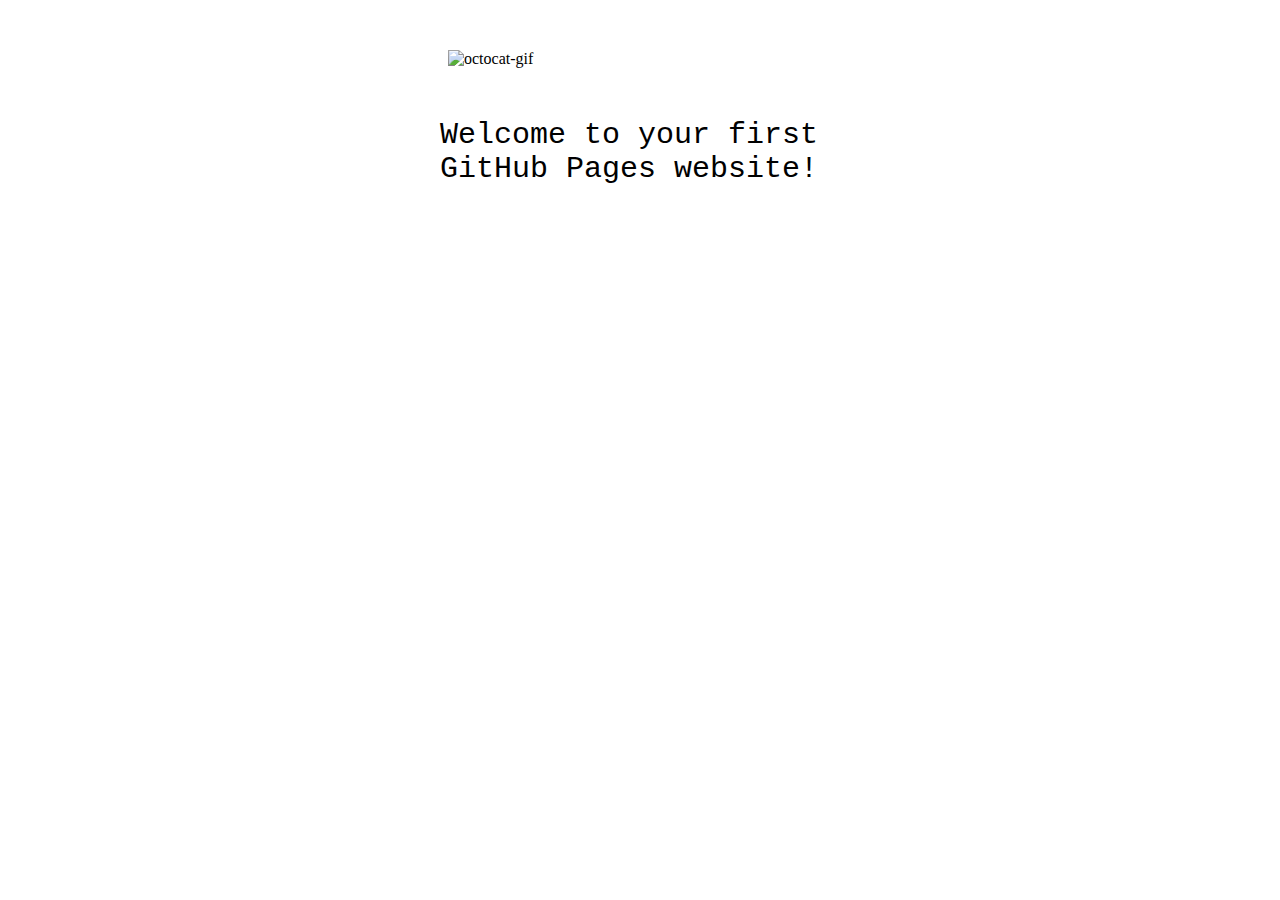
==== index.html @ 589bcdd0 "Initial commit" ====
<!DOCTYPE html>

<html>
<head>
  <meta http-equiv="Content-Type" content="text/html; charset=utf-8"/>
  <title>my-first-website</title>
  <LINK href="styles.css" rel="stylesheet" type="text/css">
</head>

<body>

<img src="https://octodex.github.com/images/daftpunktocat-thomas.gif" id="octocat" alt="octocat-gif" />

<!-- Change this code here by copy and pasting your template on line 15 -->
<p>Welcome to your first GitHub Pages website!</p>

</body>
</html>
---- styles.css ----
* {
  margin:0px;
  padding:0px;
}

#octocat {
  display: block;
  width:384px;
  margin: 50px auto;
}

p {
  display: block;
  width: 400px;
  margin: 50px auto;
  font: 30px Monaco,"Courier New","DejaVu Sans Mono","Bitstream Vera Sans Mono",monospace;
}
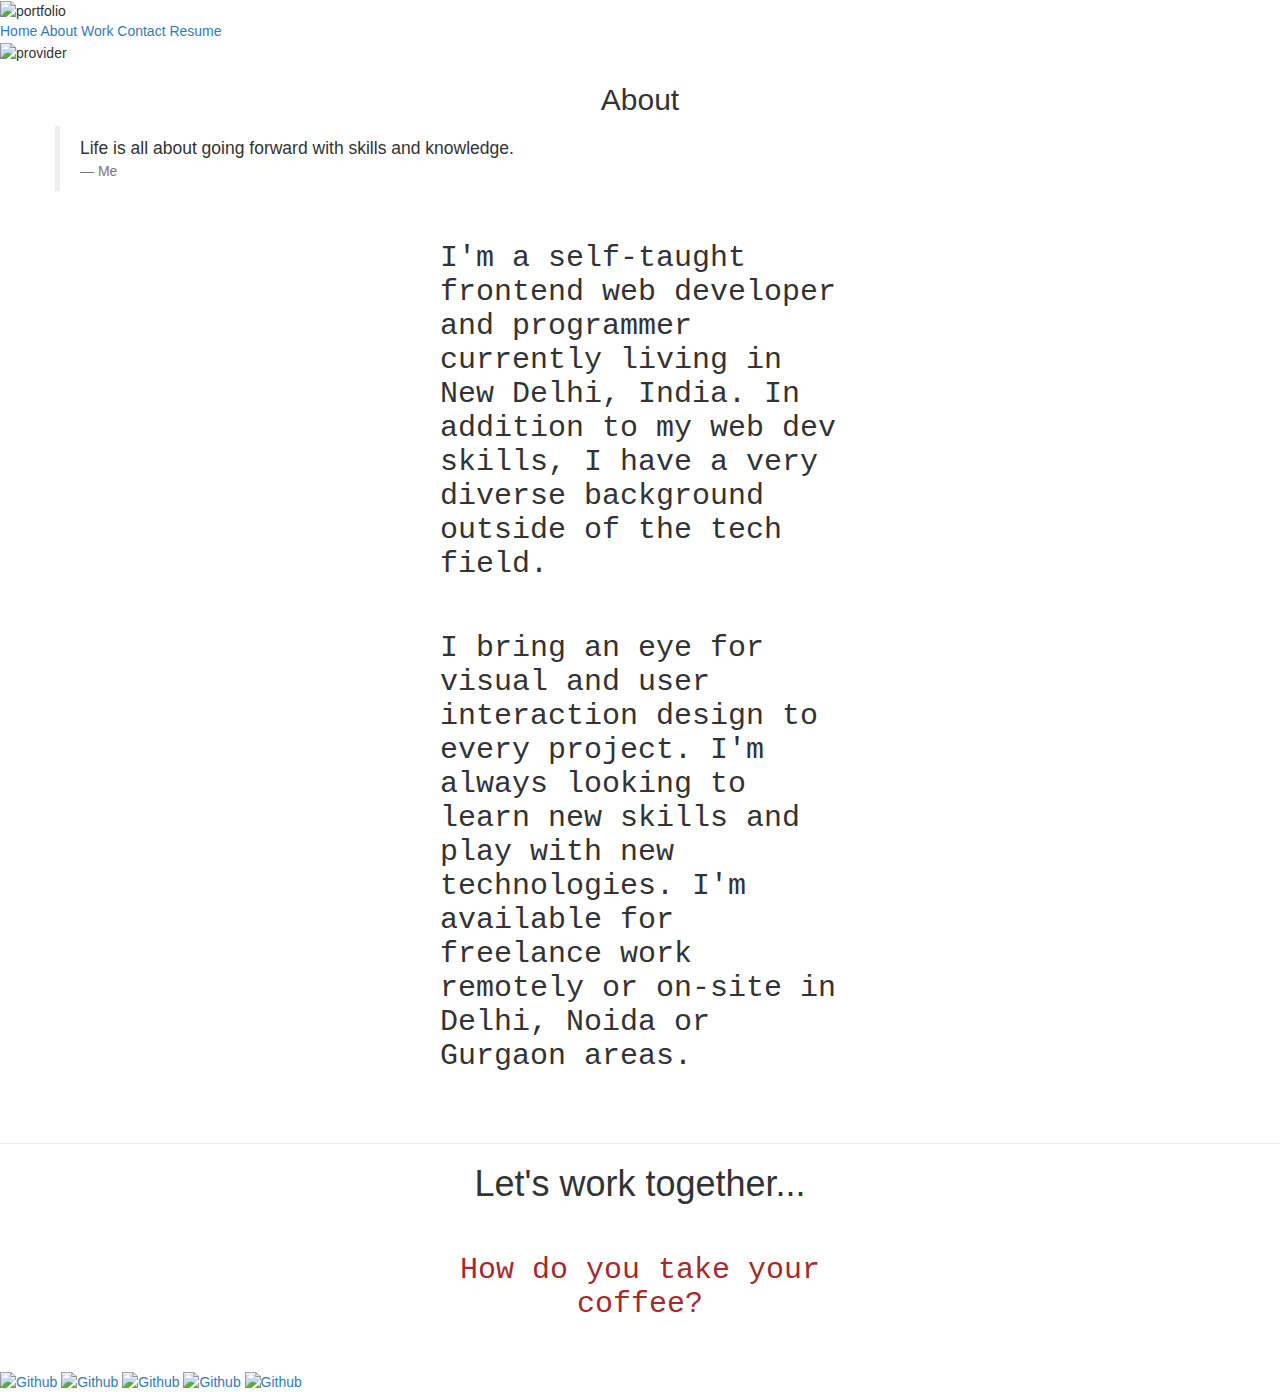
==== commit 7e9f7d47: "Update index.html" ====
--- a/index.html
+++ b/index.html
@@ -1,18 +1,79 @@
 <!DOCTYPE html>
+<html lang="en"><head>
+    <meta charset="utf-8">
+	<meta http-equiv="X-UA-Compatible" content="IE=edge">
+	<meta name="viewport" content="width=device-width, initial-scale=1">
+    <title>Portfolio</title>
+    <!-- Bootstrap -->
+	<link href="file:///C|/Users/Assassin/Documents/Portfolio/css/bootstrap.css" rel="stylesheet">
+	<link rel="stylesheet" href="https://stackpath.bootstrapcdn.com/bootstrap/4.1.2/css/bootstrap.min.css" integrity="sha384-Smlep5jCw/wG7hdkwQ/Z5nLIefveQRIY9nfy6xoR1uRYBtpZgI6339F5dgvm/e9B" crossorigin="anonymous">
+<script src="https://stackpath.bootstrapcdn.com/bootstrap/4.1.2/js/bootstrap.min.js" integrity="sha384-o+RDsa0aLu++PJvFqy8fFScvbHFLtbvScb8AjopnFD+iEQ7wo/CG0xlczd+2O/em" crossorigin="anonymous"></script>	
+	<link rel="stylesheet" href="https://maxcdn.bootstrapcdn.com/bootstrap/3.3.5/css/bootstrap.min.css">
+    <link rel="stylesheet" href="bootstrap-4.0.0/dist/css/bootstrap.min.css">
+    <link rel="stylesheet" href="styles.css">
+    <link rel="stylesheet" href="https://cdnjs.cloudflare.com/ajax/libs/font-awesome/4.7.0/css/font-awesome.min.css">
+	<!-- HTML5 shim and Respond.js for IE8 support of HTML5 elements and media queries -->
+	<!-- WARNING: Respond.js doesn't work if you view the page via file:// -->
+	<!--[if lt IE 9]>
+		  <script src="https://oss.maxcdn.com/html5shiv/3.7.2/html5shiv.min.js"></script>
+		  <script src="https://oss.maxcdn.com/respond/1.4.2/respond.min.js"></script>
+		<![endif]-->
+  </head>
+  <body>
+  
 
-<html>
-<head>
-  <meta http-equiv="Content-Type" content="text/html; charset=utf-8"/>
-  <title>my-first-website</title>
-  <LINK href="styles.css" rel="stylesheet" type="text/css">
-</head>
+   <div class="d-flex flex-column flex-md-row align-items-center p-3 px-md-4 mb-3 bg-white border-bottom box-shadow fixed-top">
+      <img id="l" class="my-0 mr-md-auto font-weight-normal" src="logo2.png" alt="portfolio">
+      <nav class="my-2 my-md-0 mr-md-3">
+        <a class="p-5 text-dark" href="#section">Home</a>
+        <a class="p-5 text-dark" href="#about">About</a>
+        <a class="p-5 text-dark" href="#portfolio">Work</a>
+        <a class="p-5 text-dark" href="#contact">Contact</a>
+	<a class="p-5 text-dark" href="rishabh.docx">Resume</a>
+      </nav>
+      </div>
+      <div id="section">
+      <img id="work" src="work1.jpeg" class="responsive" alt="provider">
+      </div>
+      <div id="about">
+  <section class="about">
+    <div class="container vcenter">
+      <div class="row">
+       
+          <div class="content">
+          <h2 class="text-center">About</h2>
+            <blockquote>Life is all about going forward with skills and knowledge.<small>Me</small></blockquote>
+            <p>I'm a self-taught frontend web developer and programmer currently living in New Delhi, India. In addition to my web dev skills, I have a very diverse background outside of the tech field.</p>
+            <p>I bring an eye for visual and user interaction design to every project. I'm always looking to learn new skills and play with new technologies. I'm available for freelance work remotely or on-site in Delhi, Noida or Gurgaon areas.</p>
+          </div>
+        </div>
+      </div>
+      </section>
+</div>
+<hr>
+<a id="portfolio"></a>
 
-<body>
+  <div id="contact" class="contact">
+  <div class="header">
+    <h1 class="text-center">Let's work together...</h1>
+    <p id="para" class="text-center" style="color:brown">How do you take your coffee?</p>
+  </div>
+  <a href="https://facebook.com/rishabharora025" target="_blank"><img src="fb.png" alt="Github" class="contact-details"></a>
+  <a id="profile-link" href="https://github.com/rishabharoradroid" target="_blank"><img src="github.png" alt="Github" class="contact-details"></a>
+  
+  <a href="#" target="_blank"><img src="ln.png" alt="Github" class="contact-details"></a>
+  <a href="mailto:rishabh.arora025@gmail.com"><img src="mail.png" alt="Github" class="contact-details"></a>
+  <a href="tel:+917503194640"><img src="call.png" alt="Github" class="contact-details"></a>
+</div>
+  
 
-<img src="https://octodex.github.com/images/daftpunktocat-thomas.gif" id="octocat" alt="octocat-gif" />
 
-<!-- Change this code here by copy and pasting your template on line 15 -->
-<p>Welcome to your first GitHub Pages website!</p>
 
-</body>
+    
+	<!-- jQuery (necessary for Bootstrap's JavaScript plugins) --> 
+	<script src="file:///C|/Users/Assassin/Documents/Portfolio/js/jquery-1.11.2.min.js"></script>
+
+	<!-- Include all compiled plugins (below), or include individual files as needed --> 
+	<script src="file:///C|/Users/Assassin/Documents/Portfolio/js/bootstrap.js"></script>
+  </body>
 </html>
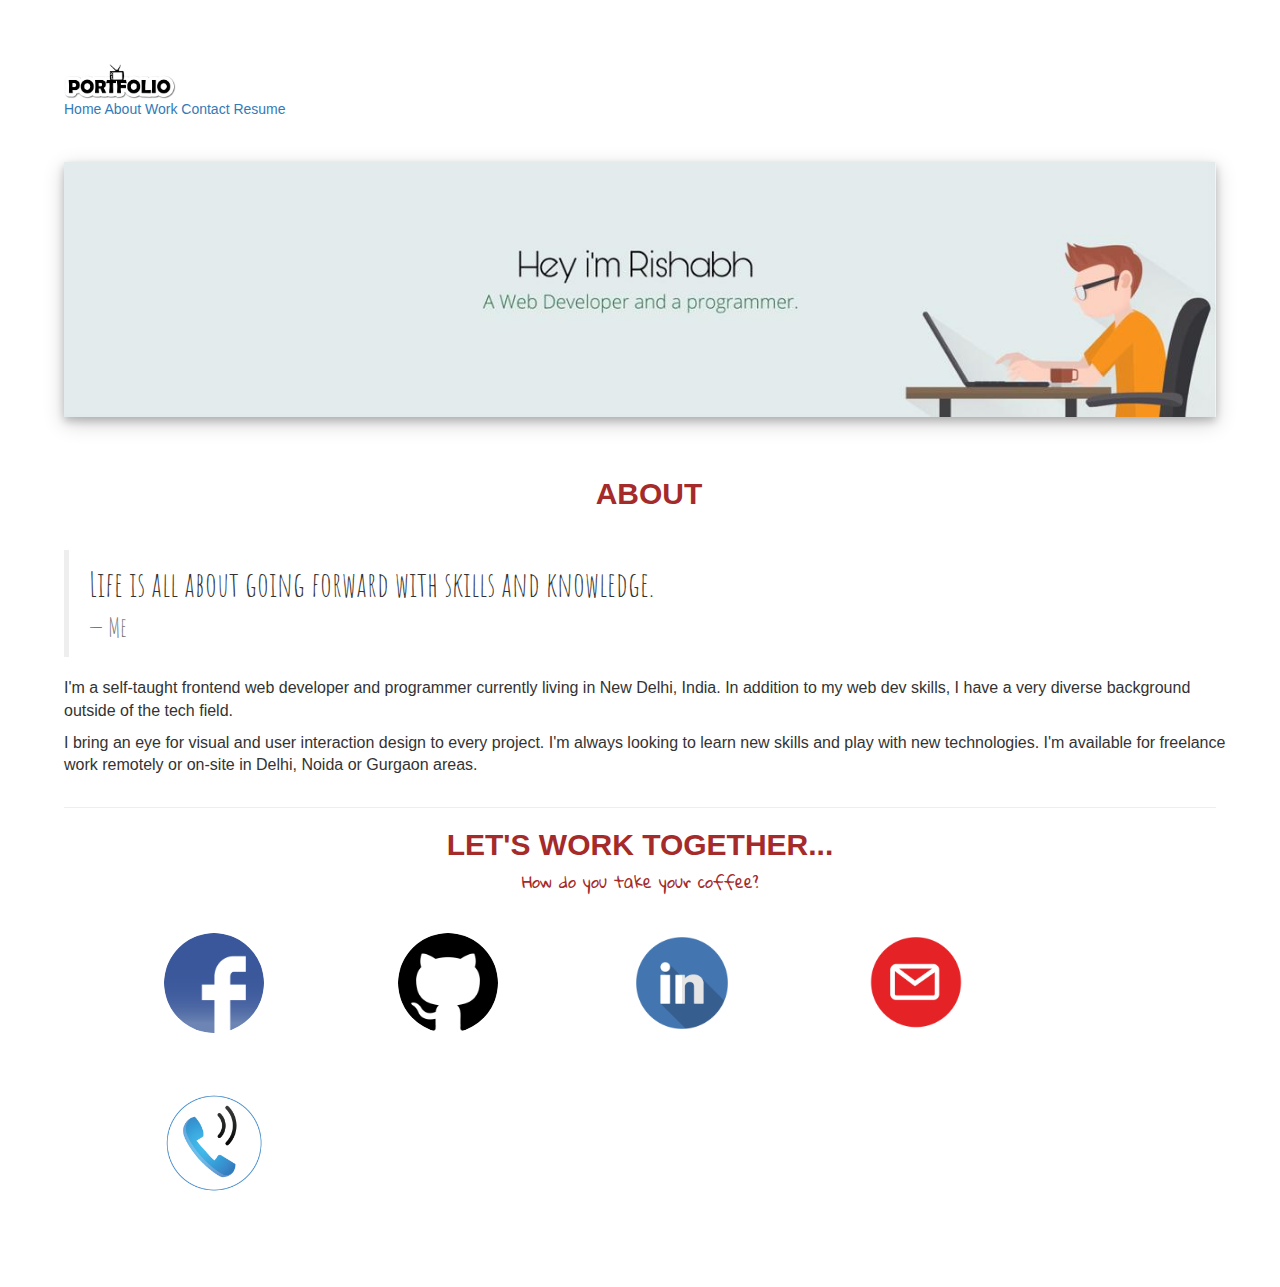
==== commit d5a09fdc: "Add files via upload" ====
--- a/index.html
+++ b/index.html
@@ -1,79 +1,79 @@
-<!DOCTYPE html>
-<html lang="en"><head>
-    <meta charset="utf-8">
-	<meta http-equiv="X-UA-Compatible" content="IE=edge">
-	<meta name="viewport" content="width=device-width, initial-scale=1">
-    <title>Portfolio</title>
-    <!-- Bootstrap -->
-	<link href="file:///C|/Users/Assassin/Documents/Portfolio/css/bootstrap.css" rel="stylesheet">
-	<link rel="stylesheet" href="https://stackpath.bootstrapcdn.com/bootstrap/4.1.2/css/bootstrap.min.css" integrity="sha384-Smlep5jCw/wG7hdkwQ/Z5nLIefveQRIY9nfy6xoR1uRYBtpZgI6339F5dgvm/e9B" crossorigin="anonymous">
-<script src="https://stackpath.bootstrapcdn.com/bootstrap/4.1.2/js/bootstrap.min.js" integrity="sha384-o+RDsa0aLu++PJvFqy8fFScvbHFLtbvScb8AjopnFD+iEQ7wo/CG0xlczd+2O/em" crossorigin="anonymous"></script>	
-	<link rel="stylesheet" href="https://maxcdn.bootstrapcdn.com/bootstrap/3.3.5/css/bootstrap.min.css">
-    <link rel="stylesheet" href="bootstrap-4.0.0/dist/css/bootstrap.min.css">
-    <link rel="stylesheet" href="styles.css">
-    <link rel="stylesheet" href="https://cdnjs.cloudflare.com/ajax/libs/font-awesome/4.7.0/css/font-awesome.min.css">
-	<!-- HTML5 shim and Respond.js for IE8 support of HTML5 elements and media queries -->
-	<!-- WARNING: Respond.js doesn't work if you view the page via file:// -->
-	<!--[if lt IE 9]>
-		  <script src="https://oss.maxcdn.com/html5shiv/3.7.2/html5shiv.min.js"></script>
-		  <script src="https://oss.maxcdn.com/respond/1.4.2/respond.min.js"></script>
-		<![endif]-->
-  </head>
-  <body>
-  
-
-   <div class="d-flex flex-column flex-md-row align-items-center p-3 px-md-4 mb-3 bg-white border-bottom box-shadow fixed-top">
-      <img id="l" class="my-0 mr-md-auto font-weight-normal" src="logo2.png" alt="portfolio">
-      <nav class="my-2 my-md-0 mr-md-3">
-        <a class="p-5 text-dark" href="#section">Home</a>
-        <a class="p-5 text-dark" href="#about">About</a>
-        <a class="p-5 text-dark" href="#portfolio">Work</a>
-        <a class="p-5 text-dark" href="#contact">Contact</a>
-	<a class="p-5 text-dark" href="rishabh.docx">Resume</a>
-      </nav>
-      </div>
-      <div id="section">
-      <img id="work" src="work1.jpeg" class="responsive" alt="provider">
-      </div>
-      <div id="about">
-  <section class="about">
-    <div class="container vcenter">
-      <div class="row">
-       
-          <div class="content">
-          <h2 class="text-center">About</h2>
-            <blockquote>Life is all about going forward with skills and knowledge.<small>Me</small></blockquote>
-            <p>I'm a self-taught frontend web developer and programmer currently living in New Delhi, India. In addition to my web dev skills, I have a very diverse background outside of the tech field.</p>
-            <p>I bring an eye for visual and user interaction design to every project. I'm always looking to learn new skills and play with new technologies. I'm available for freelance work remotely or on-site in Delhi, Noida or Gurgaon areas.</p>
-          </div>
-        </div>
-      </div>
-      </section>
-</div>
-<hr>
-<a id="portfolio"></a>
-
-  <div id="contact" class="contact">
-  <div class="header">
-    <h1 class="text-center">Let's work together...</h1>
-    <p id="para" class="text-center" style="color:brown">How do you take your coffee?</p>
-  </div>
-  <a href="https://facebook.com/rishabharora025" target="_blank"><img src="fb.png" alt="Github" class="contact-details"></a>
-  <a id="profile-link" href="https://github.com/rishabharoradroid" target="_blank"><img src="github.png" alt="Github" class="contact-details"></a>
-  
-  <a href="#" target="_blank"><img src="ln.png" alt="Github" class="contact-details"></a>
-  <a href="mailto:rishabh.arora025@gmail.com"><img src="mail.png" alt="Github" class="contact-details"></a>
-  <a href="tel:+917503194640"><img src="call.png" alt="Github" class="contact-details"></a>
-</div>
-  
-
-
-
-    
-	<!-- jQuery (necessary for Bootstrap's JavaScript plugins) --> 
-	<script src="file:///C|/Users/Assassin/Documents/Portfolio/js/jquery-1.11.2.min.js"></script>
-
-	<!-- Include all compiled plugins (below), or include individual files as needed --> 
-	<script src="file:///C|/Users/Assassin/Documents/Portfolio/js/bootstrap.js"></script>
-  </body>
-</html>
+<!DOCTYPE html>
+<html lang="en"><head>
+    <meta charset="utf-8">
+	<meta http-equiv="X-UA-Compatible" content="IE=edge">
+	<meta name="viewport" content="width=device-width, initial-scale=1">
+    <title>Portfolio</title>
+    <!-- Bootstrap -->
+	<link href="file:///C|/Users/Assassin/Documents/Portfolio/css/bootstrap.css" rel="stylesheet">
+	<link rel="stylesheet" href="https://stackpath.bootstrapcdn.com/bootstrap/4.1.2/css/bootstrap.min.css" integrity="sha384-Smlep5jCw/wG7hdkwQ/Z5nLIefveQRIY9nfy6xoR1uRYBtpZgI6339F5dgvm/e9B" crossorigin="anonymous">
+<script src="https://stackpath.bootstrapcdn.com/bootstrap/4.1.2/js/bootstrap.min.js" integrity="sha384-o+RDsa0aLu++PJvFqy8fFScvbHFLtbvScb8AjopnFD+iEQ7wo/CG0xlczd+2O/em" crossorigin="anonymous"></script>	
+	<link rel="stylesheet" href="https://maxcdn.bootstrapcdn.com/bootstrap/3.3.5/css/bootstrap.min.css">
+    <link rel="stylesheet" href="bootstrap-4.0.0/dist/css/bootstrap.min.css">
+    <link rel="stylesheet" href="styles.css">
+    <link rel="stylesheet" href="https://cdnjs.cloudflare.com/ajax/libs/font-awesome/4.7.0/css/font-awesome.min.css">
+	<!-- HTML5 shim and Respond.js for IE8 support of HTML5 elements and media queries -->
+	<!-- WARNING: Respond.js doesn't work if you view the page via file:// -->
+	<!--[if lt IE 9]>
+		  <script src="https://oss.maxcdn.com/html5shiv/3.7.2/html5shiv.min.js"></script>
+		  <script src="https://oss.maxcdn.com/respond/1.4.2/respond.min.js"></script>
+		<![endif]-->
+  </head>
+  <body>
+  
+
+   <div class="d-flex flex-column flex-md-row align-items-center p-3 px-md-4 mb-3 bg-white border-bottom box-shadow fixed-top">
+      <img id="l" class="my-0 mr-md-auto font-weight-normal" src="logo2.png" alt="portfolio">
+      <nav class="my-2 my-md-0 mr-md-3">
+        <a class="p-5 text-dark" href="#section">Home</a>
+        <a class="p-5 text-dark" href="#about">About</a>
+        <a class="p-5 text-dark" href="#portfolio">Work</a>
+        <a class="p-5 text-dark" href="#contact">Contact</a>
+	<a class="p-5 text-dark" href="rishabh.docx">Resume</a>
+      </nav>
+      </div>
+      <div id="section">
+      <img id="work" src="work1.jpeg" class="responsive" alt="provider">
+      </div>
+      <div id="about">
+  <section class="about">
+    <div class="container vcenter">
+      <div class="row">
+       
+          <div class="content">
+          <h2 class="text-center">About</h2>
+            <blockquote>Life is all about going forward with skills and knowledge.<small>Me</small></blockquote>
+            <p>I'm a self-taught frontend web developer and programmer currently living in New Delhi, India. In addition to my web dev skills, I have a very diverse background outside of the tech field.</p>
+            <p>I bring an eye for visual and user interaction design to every project. I'm always looking to learn new skills and play with new technologies. I'm available for freelance work remotely or on-site in Delhi, Noida or Gurgaon areas.</p>
+          </div>
+        </div>
+      </div>
+      </section>
+</div>
+<hr>
+<a id="portfolio"></a>
+
+  <div id="contact" class="contact">
+  <div class="header">
+    <h1 class="text-center">Let's work together...</h1>
+    <p id="para" class="text-center" style="color:brown">How do you take your coffee?</p>
+  </div>
+  <a href="https://facebook.com/rishabharora025" target="_blank"><img src="fb.png" alt="Github" class="contact-details"></a>
+  <a id="profile-link" href="https://github.com/rishabharoradroid" target="_blank"><img src="github.png" alt="Github" class="contact-details"></a>
+  
+  <a href="#" target="_blank"><img src="ln.png" alt="Github" class="contact-details"></a>
+  <a href="mailto:rishabh.arora025@gmail.com"><img src="mail.png" alt="Github" class="contact-details"></a>
+  <a href="tel:+917503194640"><img src="call.png" alt="Github" class="contact-details"></a>
+</div>
+  
+
+
+
+    
+	<!-- jQuery (necessary for Bootstrap's JavaScript plugins) --> 
+	<script src="file:///C|/Users/Assassin/Documents/Portfolio/js/jquery-1.11.2.min.js"></script>
+
+	<!-- Include all compiled plugins (below), or include individual files as needed --> 
+	<script src="file:///C|/Users/Assassin/Documents/Portfolio/js/bootstrap.js"></script>
+  </body>
+</html>
--- a/styles.css
+++ b/styles.css
@@ -1,17 +1,149 @@
-* {
-  margin:0px;
-  padding:0px;
-}
-
-#octocat {
-  display: block;
-  width:384px;
-  margin: 50px auto;
-}
-
-p {
-  display: block;
-  width: 400px;
-  margin: 50px auto;
-  font: 30px Monaco,"Courier New","DejaVu Sans Mono","Bitstream Vera Sans Mono",monospace;
-}
+@import url('https://fonts.googleapis.com/css?family=Amatic+SC|Indie+Flower|Montserrat');
+@import url('https://fonts.googleapis.com/css?family=Gloria+Hallelujah');
+html {
+  font-size: 14px;
+}
+@media (min-width: 768px) {
+  html {
+    font-size: 16px;
+  }
+}
+@media (max-width: 768px) {
+  #section {
+    padding-top: 1rem;
+  }
+  .responsive{
+    min-height: 150px;
+  }
+}
+
+body {
+  padding: 4rem;
+}
+
+
+#l{
+	height:35px;
+	width:auto;
+}
+.responsive{
+	width: 100%;
+    height: auto;
+}
+
+#section{
+	margin: auto;
+	margin-top: 43px;
+	height:auto;
+	box-shadow: 0 4px 8px 0 rgba(0, 0, 0, 0.2), 0 6px 20px 0 rgba(0, 0, 0, 0.19);
+}
+#about {
+
+
+
+    font-family: "Cantarell", sans-serif;
+}
+    p {
+      font-size: 16px;
+      font-weight: 400;
+      line-height: 1.4;
+    }
+    blockquote {
+		font-size: 34px;
+      font-family: 'Amatic SC', cursive;
+      font-weight: 300;
+    }
+
+    h2 {
+		color: brown;
+      margin-top: 60px;
+      margin-bottom: 40px;
+      font-family: "Cantarell", sans-serif;
+      font-weight: 700;
+      text-transform: uppercase;
+    }
+    .project {
+      width: 100%;
+      height: 200px;
+      position: relative;
+      background-size: 75%;
+      background-repeat: no-repeat;
+
+      margin-bottom: 20px;
+	  margin-left: 40px;
+	  }
+
+      .overlay {
+        display: table;
+        position: absolute;
+        height: 75%;
+        width: 75%;
+        top: 0;
+        bottom: 0;
+        right: 0;
+        left: 0;
+        background-color: rgba(8,8,8,0.7);
+        overflow: hidden;
+        z-index: 10;
+        transition: opacity 0.3s ease-in-out;
+	  }
+        h4 {
+          display: table-cell;
+          vertical-align: middle;
+          text-align: center;
+          text-transform: uppercase;
+          font-family: "Cantarell", sans-serif;
+          font-size: 24px;
+          color: #CDD7B6;
+        }
+
+    h1{font-size: 30px;
+			color:brown;
+			font-family: "Cantarell", sans-serif;
+      font-weight: 700;
+      text-transform: uppercase;}
+      #para{
+		  font-family: 'Gloria Hallelujah', cursive;
+		  }
+
+      .contact-details {
+		  text-align:center;
+  display: inline-block;
+  font-weight: bold;
+  margin: 30px;
+  margin-left: 100px;
+  list-style-type: none;
+
+  border-radius: 100%;
+  width: 100px;
+  height: 100px;
+  line-height: 100px;
+  background: #FFFFFF;
+  color: #008080;
+  text-decoration: none;
+
+
+
+}
+
+
+
+.fa:hover {
+    opacity: 0.7;
+}
+
+.contact-details:hover {
+  background: #E4F1FE;
+  color: auto;
+}
+
+footer {
+  padding: 20px;
+  background: #22313F;
+  color: white;
+  line-height: 40px;
+}
+
+footer a {
+  color: white;
+}
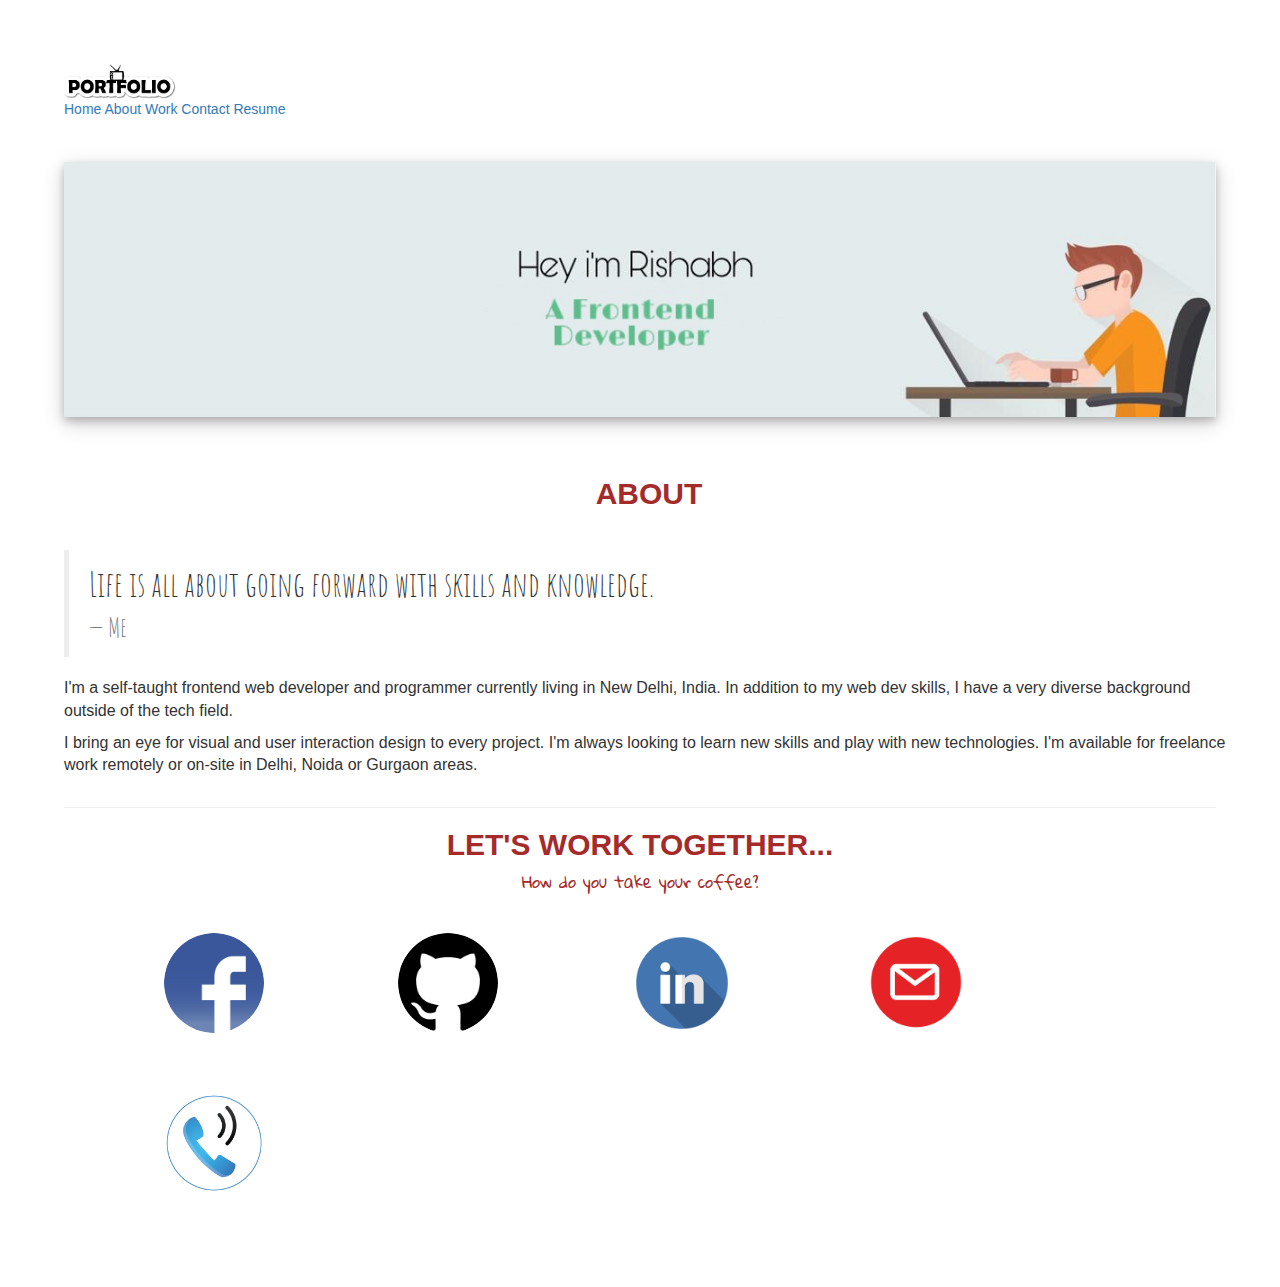
==== commit 9d317370: "Update index.html" ====
--- a/index.html
+++ b/index.html
@@ -3,7 +3,7 @@
     <meta charset="utf-8">
 	<meta http-equiv="X-UA-Compatible" content="IE=edge">
 	<meta name="viewport" content="width=device-width, initial-scale=1">
-    <title>Portfolio</title>
+    <title>Rishabh Arora | Portfolio</title>
     <!-- Bootstrap -->
 	<link href="file:///C|/Users/Assassin/Documents/Portfolio/css/bootstrap.css" rel="stylesheet">
 	<link rel="stylesheet" href="https://stackpath.bootstrapcdn.com/bootstrap/4.1.2/css/bootstrap.min.css" integrity="sha384-Smlep5jCw/wG7hdkwQ/Z5nLIefveQRIY9nfy6xoR1uRYBtpZgI6339F5dgvm/e9B" crossorigin="anonymous">
@@ -33,7 +33,7 @@
       </nav>
       </div>
       <div id="section">
-      <img id="work" src="work1.jpeg" class="responsive" alt="provider">
+      <img id="work" src="work1.JPEG" class="responsive" alt="provider">
       </div>
       <div id="about">
   <section class="about">
